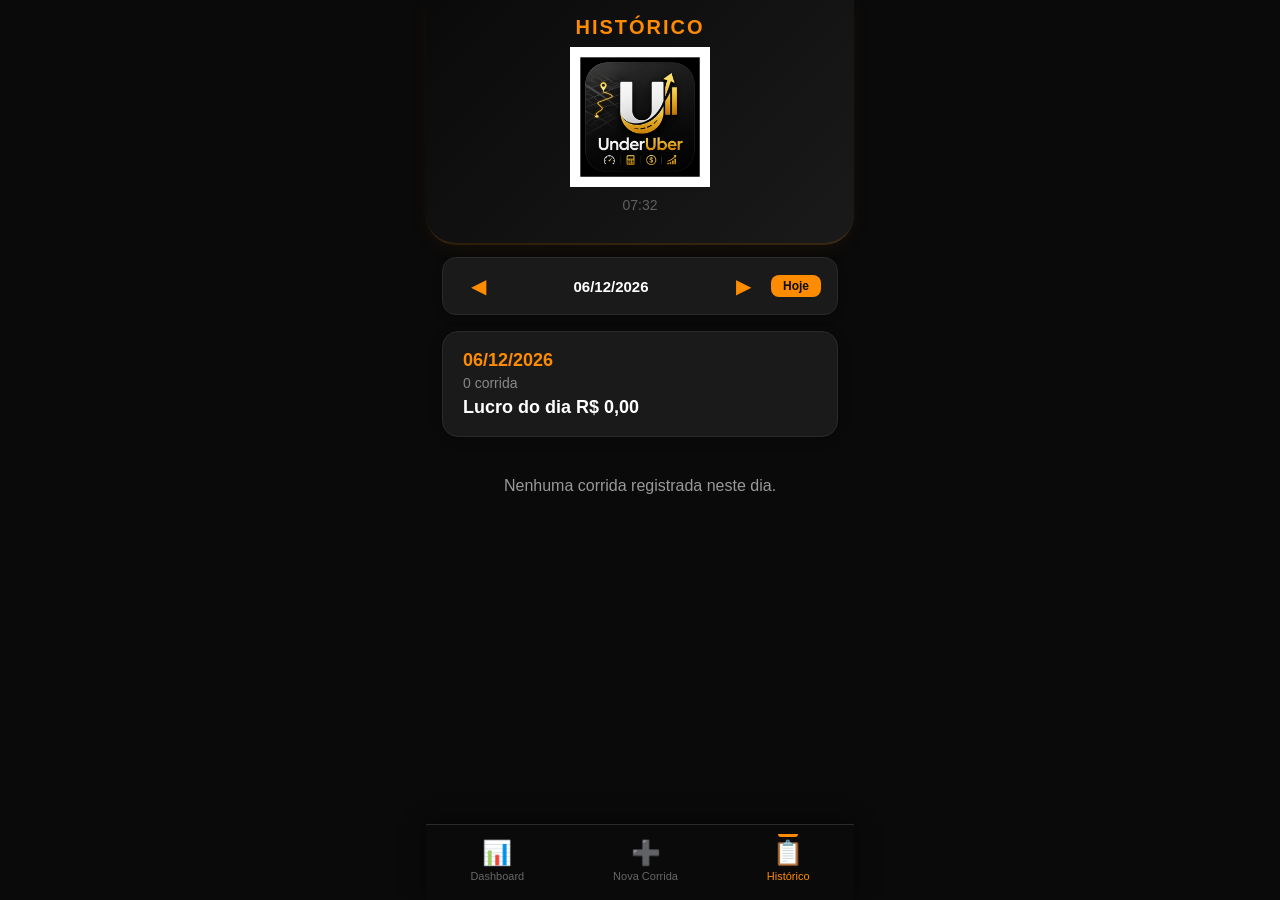
==== historico.html @ 3b046ef5 "Update historico.html" ====
<!DOCTYPE html>
<html lang="pt-BR">
<head>
  <meta charset="UTF-8">
  <meta name="viewport" content="width=device-width, initial-scale=1.0">
  <title>UnderUber - Histórico</title>
  <link rel="manifest" href="manifest.json">
  <link rel="stylesheet" href="style.css">
  <meta name="apple-mobile-web-app-capable" content="yes">
  <meta name="apple-mobile-web-app-status-bar-style" content="black-translucent">
  <meta name="apple-mobile-web-app-title" content="UnderUber">
</head>
<body>
  <div class="app-container">
    <header class="header">
      <div class="header-brand">
        <span class="header-subtitle">Histórico</span>
        <img src="icon-512.png" alt="UnderUber" class="brand-icon-img">
        <div class="header-time" id="horaAtual">22:28</div>
      </div>
    </header>

    <!-- SELETOR DE DATA DO HISTÓRICO -->
    <div class="date-selector">
      <button onclick="changeHistoricoDate(-1)" class="date-btn">◀</button>
      <span id="historicoDate" class="date-display">Hoje</span>
      <button onclick="changeHistoricoDate(1)" class="date-btn">▶</button>
      <button onclick="goToHistoricoToday()" class="date-today">Hoje</button>
    </div>

    <div id="historicoContent">
      <div class="day-summary" id="daySummary">
        <div class="day-date">Hoje</div>
        <div class="day-rides">0 corrida</div>
        <div class="day-profit" id="dayProfit">Lucro do dia R$ 0,00</div>
      </div>

      <div id="historicoList" class="historico-list"></div>
    </div>

    <nav class="bottom-nav">
      <a href="index.html" class="nav-item">
        <span>📊</span>
        <span>Dashboard</span>
      </a>
      <a href="nova-corrida.html" class="nav-item">
        <span>➕</span>
        <span>Nova Corrida</span>
      </a>
      <a href="historico.html" class="nav-item active">
        <span>📋</span>
        <span>Histórico</span>
      </a>
    </nav>
  </div>

  <!-- MODAL DE EDIÇÃO -->
  <div id="editModal" class="modal" style="display:none;">
    <div class="modal-content">
      <div class="modal-header">
        <h2>✏️ Editar Viagem</h2>
        <button onclick="closeEditModal()" class="modal-close">✕</button>
      </div>
      
      <form id="editForm">
        <input type="hidden" id="editId">
        
        <div class="form-group">
          <label>Data</label>
          <input type="date" id="editData">
        </div>

        <div class="form-group">
          <label>KMs Rodados na Viagem</label>
          <input type="text" id="editKmRodados" inputmode="decimal">
        </div>

        <div class="form-group">
          <label>Valor Bruto da Viagem (R$)</label>
          <input type="text" id="editValorBruto" inputmode="decimal">
        </div>

        <h3 class="section-title">Parâmetros de Custo</h3>

        <div class="form-group">
          <label>Preço Combustível (R$)</label>
          <input type="text" id="editPrecoCombustivel" inputmode="decimal">
        </div>

        <div class="form-group">
          <label>KM por Litro</label>
          <input type="text" id="editKmPorLitro" inputmode="decimal">
        </div>

        <div class="form-group">
          <label>Custo de Locação do Veículo (R$)</label>
          <input type="text" id="editAluguelDiario" inputmode="decimal">
        </div>

        <div class="form-actions">
          <button type="button" onclick="saveEditRide()" class="btn btn-primary">Salvar Alterações</button>
          <button type="button" onclick="closeEditModal()" class="btn btn-secondary">Cancelar</button>
        </div>
      </form>
    </div>
  </div>

  <script src="script.js"></script>
</body>
</html>
---- style.css ----
/* ===== RESET ===== */
* {
  margin: 0;
  padding: 0;
  box-sizing: border-box;
}

body {
  font-family: -apple-system, BlinkMacSystemFont, 'Segoe UI', Roboto, sans-serif;
  background: #0A0A0A;
  color: #FFFFFF;
}

.app-container {
  max-width: 428px;
  margin: 0 auto;
  background: #0A0A0A;
  min-height: 100vh;
  padding-bottom: 80px;
}

/* ===== HEADER ===== */
.header {
  background: linear-gradient(135deg, #0A0A0A, #1A1A1A);
  color: white;
  padding: 16px 24px 30px;
  border-radius: 0 0 30px 30px;
  box-shadow: 0 4px 20px rgba(255, 140, 0, 0.05);
  border-bottom: 2px solid rgba(255, 140, 0, 0.15);
}

/* ===== HEADER BRAND - TÍTULO ACIMA, LOGO CENTRO, HORA ABAIXO ===== */
.header-brand {
  display: flex;
  flex-direction: column;
  align-items: center;
  justify-content: center;
  gap: 4px;
  padding: 0;
}

.header-brand .header-subtitle {
  font-size: 20px;
  font-weight: 700;
  color: #FF8C00;
  text-align: center;
  letter-spacing: 2px;
  text-transform: uppercase;
}

.brand-icon-img {
  display: block;
  width: 140px;
  height: 140px;
  border-radius: 0;
  background: transparent !important;
  border: none !important;
  outline: none !important;
  box-shadow: none !important;
  padding: 0 !important;
  margin: 4px 0;
  object-fit: contain;
  image-rendering: auto;
}

.header-time {
  font-size: 14px;
  opacity: 0.5;
  font-weight: 300;
  color: #AAAAAA;
  text-align: center;
  margin-top: 2px;
}

/* ===== SELETOR DE DATA ===== */
.date-selector {
  display: flex;
  align-items: center;
  justify-content: center;
  gap: 8px;
  padding: 12px 16px;
  background: #1A1A1A;
  margin: 12px 16px 0;
  border-radius: 14px;
  box-shadow: 0 2px 8px rgba(0,0,0,0.3);
  border: 1px solid #2A2A2A;
}

.date-btn {
  background: none;
  border: none;
  font-size: 20px;
  padding: 4px 12px;
  cursor: pointer;
  color: #FF8C00;
  border-radius: 8px;
  transition: all 0.2s;
}

.date-btn:hover {
  background: #2A2A2A;
}

.date-display {
  font-size: 15px;
  font-weight: 600;
  color: #FFFFFF;
  flex: 1;
  text-align: center;
}

.date-today {
  background: #FF8C00;
  color: #0A0A0A;
  border: none;
  padding: 4px 12px;
  border-radius: 8px;
  font-size: 12px;
  font-weight: 700;
  cursor: pointer;
  transition: all 0.2s;
}

.date-today:hover {
  background: #E67E22;
  transform: scale(1.05);
}

/* ===== BOTÃO PDF ===== */
.pdf-button-container {
  padding: 0 16px;
  margin: 12px 0;
}

.btn-pdf {
  width: 100%;
  padding: 14px;
  background: linear-gradient(135deg, #FF8C00, #E67E22);
  color: #0A0A0A;
  border: none;
  border-radius: 12px;
  font-size: 16px;
  font-weight: 700;
  cursor: pointer;
  transition: all 0.2s;
  box-shadow: 0 4px 12px rgba(255, 140, 0, 0.2);
  display: flex;
  align-items: center;
  justify-content: center;
  gap: 10px;
}

.btn-pdf:hover {
  background: linear-gradient(135deg, #E67E22, #D35400);
  transform: translateY(-2px);
  box-shadow: 0 6px 20px rgba(255, 140, 0, 0.3);
}

.btn-pdf:active {
  transform: translateY(0);
}

/* ===== CARDS ===== */
.dashboard-cards {
  display: grid;
  grid-template-columns: 1fr 1fr;
  gap: 14px;
  padding: 0 20px;
  margin-top: 12px;
}

.card {
  background: #1A1A1A;
  padding: 18px 14px;
  border-radius: 16px;
  box-shadow: 0 2px 12px rgba(0,0,0,0.3);
  text-align: center;
  transition: transform 0.2s;
  border: 1px solid #2A2A2A;
}

.card:hover {
  transform: translateY(-2px);
  border-color: #FF8C00;
}

.card-label {
  font-size: 11px;
  text-transform: uppercase;
  letter-spacing: 0.5px;
  color: #AAAAAA;
  margin-bottom: 6px;
  font-weight: 600;
}

.card-value {
  font-size: 22px;
  font-weight: 700;
  color: #FF8C00;
}

/* ===== EMPTY STATE ===== */
.empty-state {
  text-align: center;
  padding: 50px 20px;
  color: #666;
}

.empty-state p {
  margin: 6px 0;
  font-size: 15px;
}

.empty-state p:first-child {
  font-weight: 500;
  color: #888;
}

/* ===== RECENT RIDES - SEM TÍTULO ===== */
.recent-rides {
  padding: 0 20px 20px;
}

/* ===== FORMULÁRIO ===== */
.form-container {
  padding: 20px 24px;
  background: #1A1A1A;
  margin: 0 16px;
  border-radius: 20px;
  box-shadow: 0 2px 12px rgba(0,0,0,0.3);
  border: 1px solid #2A2A2A;
}

.form-group {
  margin-bottom: 18px;
}

.form-group label {
  display: block;
  font-size: 13px;
  font-weight: 600;
  color: #AAAAAA;
  margin-bottom: 5px;
}

.form-group input {
  width: 100%;
  padding: 12px 16px;
  border: 1.5px solid #2A2A2A;
  border-radius: 12px;
  font-size: 16px;
  background: #0A0A0A;
  color: #FFFFFF;
  transition: all 0.2s;
}

.form-group input:focus {
  outline: none;
  border-color: #FF8C00;
  background: #0A0A0A;
  box-shadow: 0 0 0 3px rgba(255, 140, 0, 0.1);
}

.form-group input::placeholder {
  color: #555;
}

input[type="text"][inputmode="decimal"] {
  text-align: left;
}

input::placeholder {
  color: #555;
  font-weight: 300;
}

.input-with-label {
  display: flex;
  align-items: center;
  gap: 10px;
}

.input-with-label input {
  flex: 1;
}

.input-suffix {
  font-size: 14px;
  color: #888;
  white-space: nowrap;
  font-weight: 500;
}

.section-title {
  font-size: 17px;
  font-weight: 600;
  margin: 24px 0 16px;
  color: #FF8C00;
}

/* ===== BOTÕES ===== */
.form-actions {
  display: flex;
  gap: 12px;
  margin-top: 24px;
}

.btn {
  flex: 1;
  padding: 14px;
  border: none;
  border-radius: 12px;
  font-size: 16px;
  font-weight: 700;
  cursor: pointer;
  transition: all 0.2s;
}

.btn-primary {
  background: linear-gradient(135deg, #FF8C00, #E67E22);
  color: #0A0A0A;
  box-shadow: 0 4px 12px rgba(255, 140, 0, 0.2);
}

.btn-primary:hover {
  background: linear-gradient(135deg, #E67E22, #D35400);
  transform: translateY(-2px);
  box-shadow: 0 6px 20px rgba(255, 140, 0, 0.3);
}

.btn-secondary {
  background: #2A2A2A;
  color: #AAAAAA;
}

.btn-secondary:hover {
  background: #3A3A3A;
}

/* ===== NAVEGAÇÃO INFERIOR ===== */
.bottom-nav {
  position: fixed;
  bottom: 0;
  left: 0;
  right: 0;
  max-width: 428px;
  margin: 0 auto;
  background: #0A0A0A;
  border-top: 1px solid #2A2A2A;
  display: flex;
  justify-content: space-around;
  padding: 10px 0 14px;
  box-shadow: 0 -2px 20px rgba(0,0,0,0.5);
}

.nav-item {
  display: flex;
  flex-direction: column;
  align-items: center;
  text-decoration: none;
  color: #666;
  font-size: 11px;
  gap: 3px;
  padding: 4px 20px;
  transition: color 0.2s;
  position: relative;
}

.nav-item span:first-child {
  font-size: 24px;
}

.nav-item.active {
  color: #FF8C00;
}

.nav-item.active::after {
  content: '';
  position: absolute;
  top: -1px;
  left: 50%;
  transform: translateX(-50%);
  width: 20px;
  height: 3px;
  background: #FF8C00;
  border-radius: 0 0 4px 4px;
}

/* ===== HISTÓRICO ===== */
.historico-list {
  padding: 0 16px 20px;
}

.ride-item {
  background: #1A1A1A;
  padding: 14px 16px;
  border-radius: 14px;
  margin-bottom: 10px;
  box-shadow: 0 1px 6px rgba(0,0,0,0.3);
  display: flex;
  justify-content: space-between;
  align-items: center;
  transition: all 0.2s;
  border: 1px solid #2A2A2A;
}

.ride-item:hover {
  border-color: #FF8C00;
  box-shadow: 0 2px 12px rgba(255, 140, 0, 0.05);
}

.ride-km {
  font-weight: 600;
  font-size: 16px;
  color: #FFFFFF;
}

.ride-value {
  font-weight: 600;
  color: #FF8C00;
  font-size: 15px;
}

.ride-profit {
  font-size: 14px;
  font-weight: 600;
}

.ride-profit.negative {
  color: #FF4444;
}

.ride-profit.positive {
  color: #4CAF50;
}

/* ===== RESUMO DO DIA ===== */
.day-summary {
  background: #1A1A1A;
  margin: 16px 16px 20px;
  padding: 18px 20px;
  border-radius: 16px;
  box-shadow: 0 2px 12px rgba(0,0,0,0.3);
  border: 1px solid #2A2A2A;
}

.day-date {
  font-size: 18px;
  font-weight: 700;
  color: #FF8C00;
}

.day-rides {
  color: #888;
  font-size: 14px;
  margin: 4px 0;
}

.day-profit {
  font-weight: 700;
  font-size: 18px;
  margin-top: 6px;
}

.day-profit.negative {
  color: #FF4444;
}

.day-profit.positive {
  color: #4CAF50;
}

/* ===== BOTÕES EDITAR/EXCLUIR ===== */
.btn-edit, .btn-delete {
  border: none;
  background: none;
  cursor: pointer;
  font-size: 17px;
  padding: 4px 6px;
  border-radius: 8px;
  transition: all 0.2s;
}

.btn-edit:hover {
  background: rgba(255, 140, 0, 0.1);
  transform: scale(1.1);
}

.btn-delete:hover {
  background: rgba(255, 68, 68, 0.1);
  transform: scale(1.1);
}

/* ===== MODAL ===== */
.modal {
  display: none;
  position: fixed;
  top: 0;
  left: 0;
  width: 100%;
  height: 100%;
  background: rgba(0,0,0,0.8);
  z-index: 1000;
  justify-content: center;
  align-items: center;
  padding: 20px;
}

.modal-content {
  background: #1A1A1A;
  border-radius: 24px;
  max-width: 500px;
  width: 100%;
  max-height: 90vh;
  overflow-y: auto;
  padding: 28px;
  animation: modalFade 0.3s ease;
  border: 1px solid #2A2A2A;
}

@keyframes modalFade {
  from {
    opacity: 0;
    transform: translateY(-30px) scale(0.95);
  }
  to {
    opacity: 1;
    transform: translateY(0) scale(1);
  }
}

.modal-header {
  display: flex;
  justify-content: space-between;
  align-items: center;
  margin-bottom: 20px;
}

.modal-header h2 {
  font-size: 20px;
  margin: 0;
  color: #FF8C00;
}

.modal-close {
  background: none;
  border: none;
  font-size: 24px;
  cursor: pointer;
  color: #888;
  padding: 0 8px;
}

.modal-close:hover {
  color: #FF8C00;
}

/* ===== SCROLLBAR ===== */
::-webkit-scrollbar {
  width: 6px;
}

::-webkit-scrollbar-track {
  background: #0A0A0A;
}

::-webkit-scrollbar-thumb {
  background: #FF8C00;
  border-radius: 10px;
}

/* ===== RESPONSIVO ===== */
@media (max-width: 480px) {
  .modal-content {
    padding: 18px;
    margin: 10px;
  }
  
  .ride-item {
    flex-wrap: wrap;
    gap: 6px;
  }
  
  .ride-item > div:last-child {
    flex-direction: row !important;
    margin-top: 6px;
    width: 100%;
    justify-content: flex-end;
  }
  
  .card-value {
    font-size: 18px;
  }
  
  .date-selector {
    padding: 10px 12px;
    margin: 12px 12px 0;
  }
  
  .date-display {
    font-size: 13px;
  }
  
  .brand-icon-img {
    width: 120px;
    height: 120px;
  }
  
  .header-brand .header-subtitle {
    font-size: 18px;
  }
}
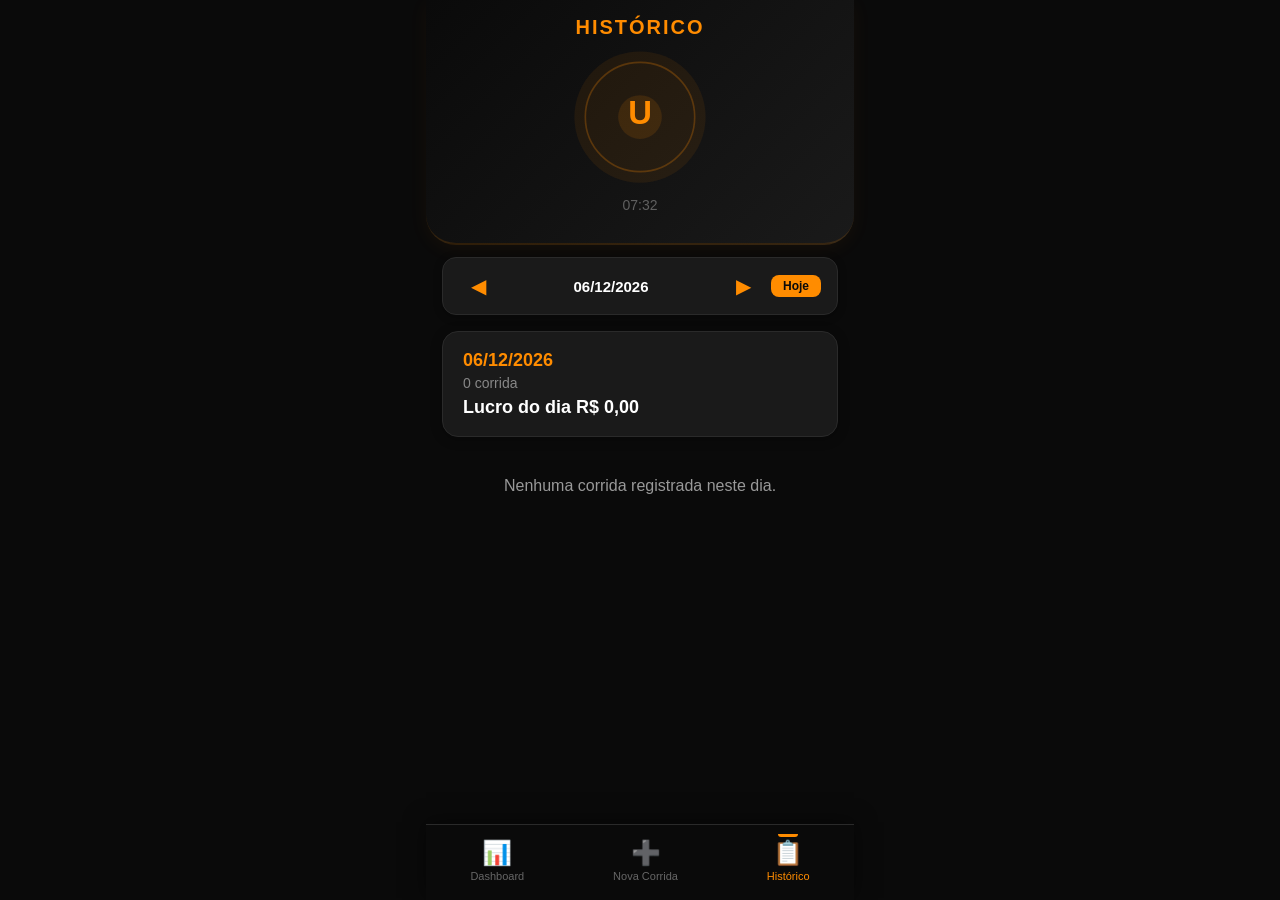
==== commit 9e3e5f02: "Update historico.html" ====
--- a/historico.html
+++ b/historico.html
@@ -15,7 +15,13 @@
     <header class="header">
       <div class="header-brand">
         <span class="header-subtitle">Histórico</span>
-        <img src="icon-512.png" alt="UnderUber" class="brand-icon-img">
+        <!-- SVG LOGO - SEM BORDA -->
+        <svg class="brand-icon-img" width="140" height="140" viewBox="0 0 512 512" fill="none" xmlns="http://www.w3.org/2000/svg">
+          <circle cx="256" cy="256" r="240" fill="#FF8C00" opacity="0.08"/>
+          <circle cx="256" cy="256" r="200" stroke="#FF8C00" stroke-width="6" fill="none" opacity="0.25"/>
+          <circle cx="256" cy="256" r="80" fill="#FF8C00" opacity="0.12"/>
+          <text x="256" y="280" font-family="Arial, sans-serif" font-size="120" font-weight="700" fill="#FF8C00" text-anchor="middle">U</text>
+        </svg>
         <div class="header-time" id="horaAtual">22:28</div>
       </div>
     </header>
--- a/style.css
+++ b/style.css
@@ -61,6 +61,24 @@
   margin: 4px 0;
   object-fit: contain;
   image-rendering: auto;
+  mix-blend-mode: normal;
+  filter: drop-shadow(0 0 0 transparent);
+}
+
+/* Remove qualquer fundo que venha da imagem */
+.brand-icon-img[src*="icon-512"] {
+  background: transparent !important;
+}
+
+/* Para SVG especificamente */
+svg.brand-icon-img {
+  display: block;
+  background: transparent !important;
+}
+
+/* Forçar remoção de qualquer fundo */
+.header-brand svg {
+  background: transparent !important;
 }
 
 .header-time {
@@ -569,6 +587,21 @@
   border-radius: 10px;
 }
 
+/* ===== GARANTIR QUE A LOGO NÃO TENHA BORDA ===== */
+.brand-icon-img {
+  background: transparent !important;
+  border: none !important;
+  outline: none !important;
+  box-shadow: none !important;
+  border-radius: 0 !important;
+  padding: 0 !important;
+  margin: 4px 0 !important;
+}
+
+.header-brand svg {
+  background: transparent !important;
+}
+
 /* ===== RESPONSIVO ===== */
 @media (max-width: 480px) {
   .modal-content {
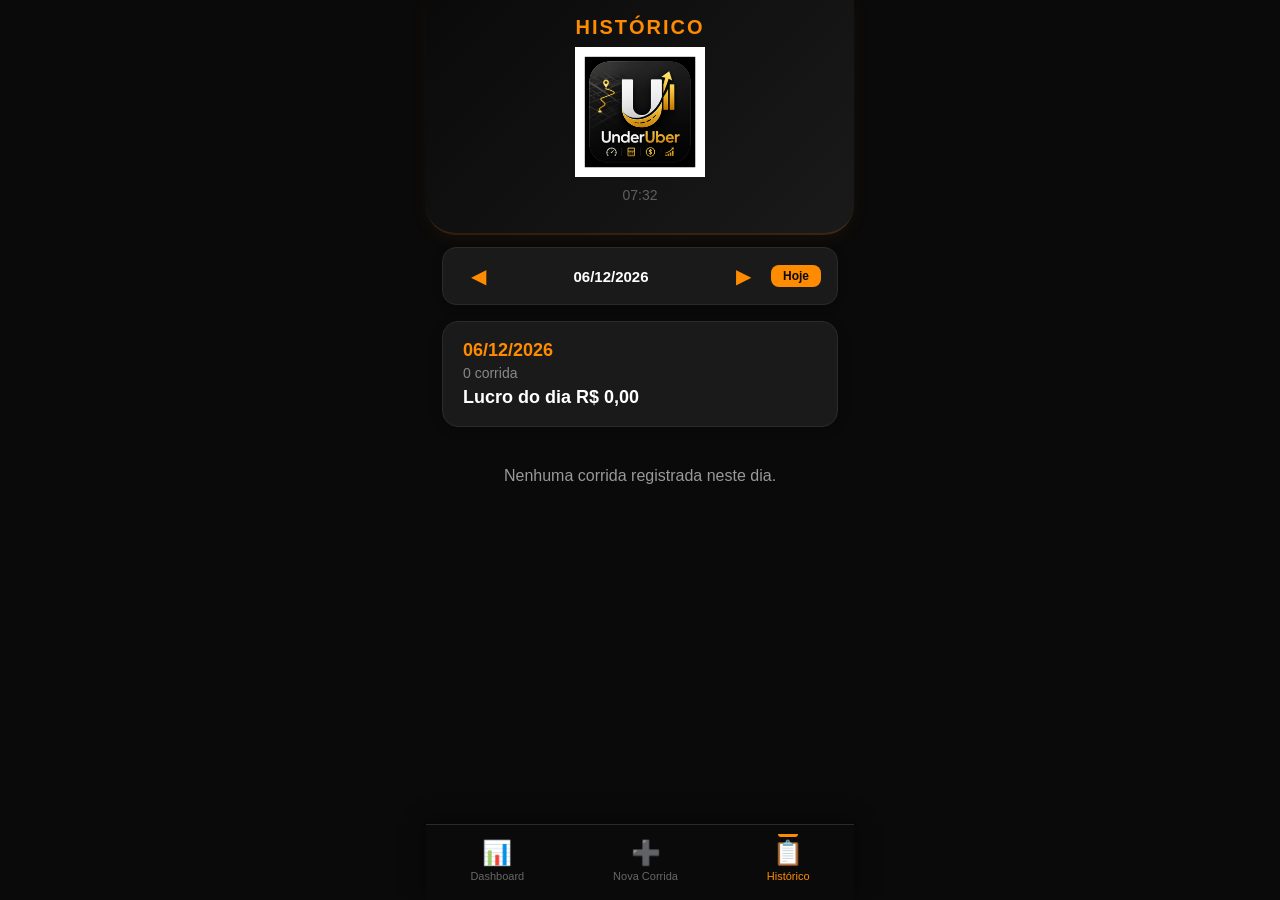
==== commit 3b31203a: "Update historico.html" ====
--- a/historico.html
+++ b/historico.html
@@ -15,13 +15,7 @@
     <header class="header">
       <div class="header-brand">
         <span class="header-subtitle">Histórico</span>
-        <!-- SVG LOGO - SEM BORDA -->
-        <svg class="brand-icon-img" width="140" height="140" viewBox="0 0 512 512" fill="none" xmlns="http://www.w3.org/2000/svg">
-          <circle cx="256" cy="256" r="240" fill="#FF8C00" opacity="0.08"/>
-          <circle cx="256" cy="256" r="200" stroke="#FF8C00" stroke-width="6" fill="none" opacity="0.25"/>
-          <circle cx="256" cy="256" r="80" fill="#FF8C00" opacity="0.12"/>
-          <text x="256" y="280" font-family="Arial, sans-serif" font-size="120" font-weight="700" fill="#FF8C00" text-anchor="middle">U</text>
-        </svg>
+        <img src="icon-512.png" alt="UnderUber" class="brand-icon-img">
         <div class="header-time" id="horaAtual">22:28</div>
       </div>
     </header>
--- a/style.css
+++ b/style.css
@@ -29,7 +29,7 @@
   border-bottom: 2px solid rgba(255, 140, 0, 0.15);
 }
 
-/* ===== HEADER BRAND - TÍTULO ACIMA, LOGO CENTRO, HORA ABAIXO ===== */
+/* ===== HEADER BRAND ===== */
 .header-brand {
   display: flex;
   flex-direction: column;
@@ -50,8 +50,8 @@
 
 .brand-icon-img {
   display: block;
-  width: 140px;
-  height: 140px;
+  width: 130px;
+  height: 130px;
   border-radius: 0;
   background: transparent !important;
   border: none !important;
@@ -60,25 +60,6 @@
   padding: 0 !important;
   margin: 4px 0;
   object-fit: contain;
-  image-rendering: auto;
-  mix-blend-mode: normal;
-  filter: drop-shadow(0 0 0 transparent);
-}
-
-/* Remove qualquer fundo que venha da imagem */
-.brand-icon-img[src*="icon-512"] {
-  background: transparent !important;
-}
-
-/* Para SVG especificamente */
-svg.brand-icon-img {
-  display: block;
-  background: transparent !important;
-}
-
-/* Forçar remoção de qualquer fundo */
-.header-brand svg {
-  background: transparent !important;
 }
 
 .header-time {
@@ -234,9 +215,16 @@
   color: #888;
 }
 
-/* ===== RECENT RIDES - SEM TÍTULO ===== */
+/* ===== RECENT RIDES ===== */
 .recent-rides {
   padding: 0 20px 20px;
+}
+
+.recent-rides h2 {
+  font-size: 16px;
+  color: #FF8C00;
+  margin-bottom: 14px;
+  font-weight: 600;
 }
 
 /* ===== FORMULÁRIO ===== */
@@ -587,21 +575,6 @@
   border-radius: 10px;
 }
 
-/* ===== GARANTIR QUE A LOGO NÃO TENHA BORDA ===== */
-.brand-icon-img {
-  background: transparent !important;
-  border: none !important;
-  outline: none !important;
-  box-shadow: none !important;
-  border-radius: 0 !important;
-  padding: 0 !important;
-  margin: 4px 0 !important;
-}
-
-.header-brand svg {
-  background: transparent !important;
-}
-
 /* ===== RESPONSIVO ===== */
 @media (max-width: 480px) {
   .modal-content {
@@ -635,8 +608,8 @@
   }
   
   .brand-icon-img {
-    width: 120px;
-    height: 120px;
+    width: 110px;
+    height: 110px;
   }
   
   .header-brand .header-subtitle {
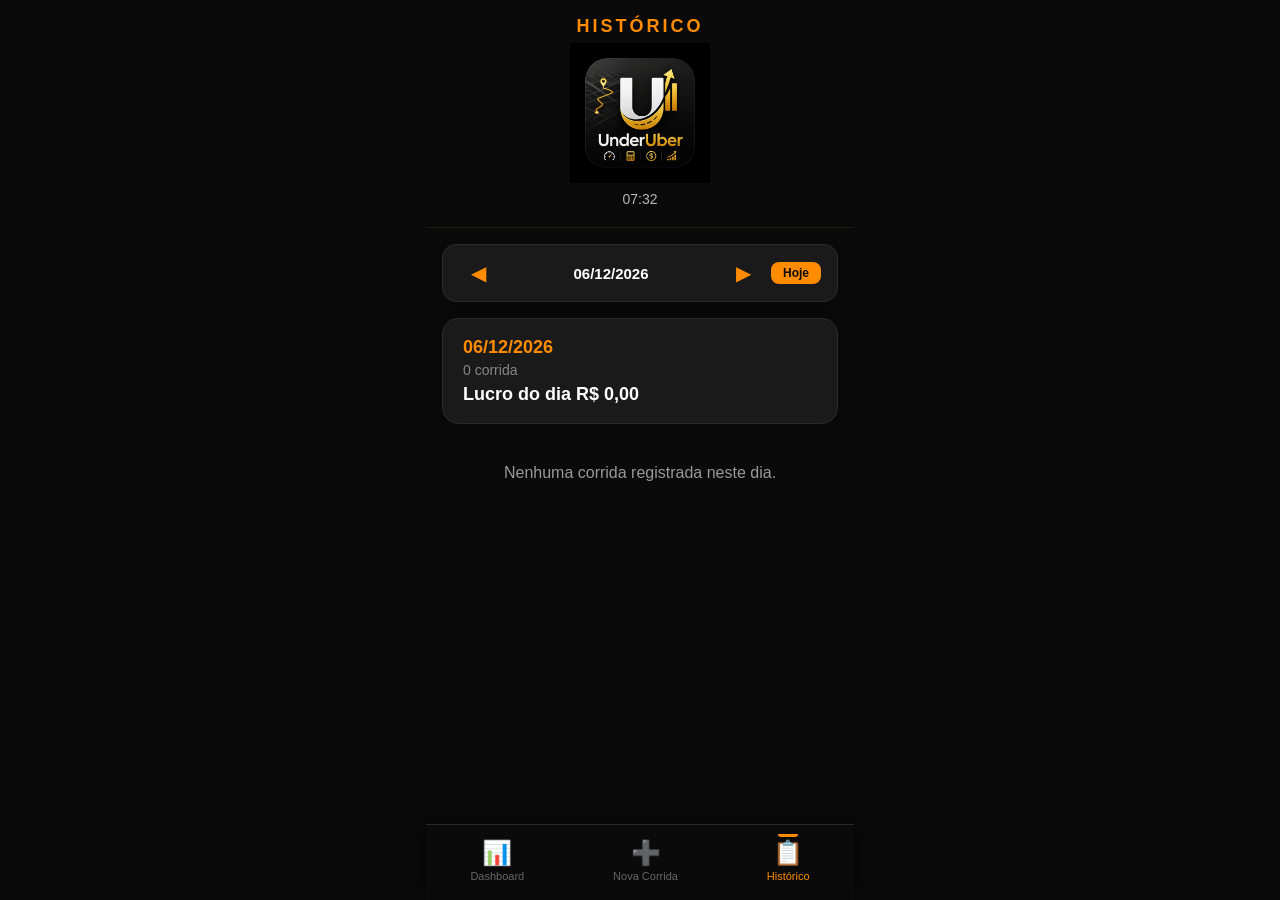
==== commit 558378ce: "Update historico.html" ====
--- a/historico.html
+++ b/historico.html
@@ -20,22 +20,24 @@
       </div>
     </header>
 
-    <!-- SELETOR DE DATA DO HISTÓRICO -->
-    <div class="date-selector">
-      <button onclick="changeHistoricoDate(-1)" class="date-btn">◀</button>
-      <span id="historicoDate" class="date-display">Hoje</span>
-      <button onclick="changeHistoricoDate(1)" class="date-btn">▶</button>
-      <button onclick="goToHistoricoToday()" class="date-today">Hoje</button>
-    </div>
-
-    <div id="historicoContent">
-      <div class="day-summary" id="daySummary">
-        <div class="day-date">Hoje</div>
-        <div class="day-rides">0 corrida</div>
-        <div class="day-profit" id="dayProfit">Lucro do dia R$ 0,00</div>
+    <div class="main-content">
+      <!-- SELETOR DE DATA DO HISTÓRICO -->
+      <div class="date-selector">
+        <button onclick="changeHistoricoDate(-1)" class="date-btn">◀</button>
+        <span id="historicoDate" class="date-display">Hoje</span>
+        <button onclick="changeHistoricoDate(1)" class="date-btn">▶</button>
+        <button onclick="goToHistoricoToday()" class="date-today">Hoje</button>
       </div>
 
-      <div id="historicoList" class="historico-list"></div>
+      <div id="historicoContent">
+        <div class="day-summary" id="daySummary">
+          <div class="day-date">Hoje</div>
+          <div class="day-rides">0 corrida</div>
+          <div class="day-profit" id="dayProfit">Lucro do dia R$ 0,00</div>
+        </div>
+
+        <div id="historicoList" class="historico-list"></div>
+      </div>
     </div>
 
     <nav class="bottom-nav">
--- a/style.css
+++ b/style.css
@@ -17,16 +17,21 @@
   background: #0A0A0A;
   min-height: 100vh;
   padding-bottom: 80px;
-}
-
-/* ===== HEADER ===== */
+  position: relative;
+}
+
+/* ===== HEADER - FIXO COM PARALLAX ===== */
 .header {
-  background: linear-gradient(135deg, #0A0A0A, #1A1A1A);
+  background: #0A0A0A;
   color: white;
-  padding: 16px 24px 30px;
-  border-radius: 0 0 30px 30px;
-  box-shadow: 0 4px 20px rgba(255, 140, 0, 0.05);
-  border-bottom: 2px solid rgba(255, 140, 0, 0.15);
+  padding: 16px 24px 20px;
+  border-bottom: 1px solid rgba(255, 140, 0, 0.1);
+  position: sticky;
+  top: 0;
+  z-index: 100;
+  width: 100%;
+  max-width: 428px;
+  margin: 0 auto;
 }
 
 /* ===== HEADER BRAND ===== */
@@ -35,23 +40,24 @@
   flex-direction: column;
   align-items: center;
   justify-content: center;
-  gap: 4px;
+  gap: 2px;
   padding: 0;
+  background: transparent;
 }
 
 .header-brand .header-subtitle {
-  font-size: 20px;
+  font-size: 18px;
   font-weight: 700;
   color: #FF8C00;
   text-align: center;
-  letter-spacing: 2px;
+  letter-spacing: 3px;
   text-transform: uppercase;
 }
 
 .brand-icon-img {
   display: block;
-  width: 130px;
-  height: 130px;
+  width: 140px;
+  height: 140px;
   border-radius: 0;
   background: transparent !important;
   border: none !important;
@@ -64,11 +70,19 @@
 
 .header-time {
   font-size: 14px;
-  opacity: 0.5;
-  font-weight: 300;
-  color: #AAAAAA;
+  font-weight: 400;
+  color: #FFFFFF;
   text-align: center;
   margin-top: 2px;
+  opacity: 0.7;
+}
+
+/* ===== CONTEÚDO PRINCIPAL ===== */
+.main-content {
+  position: relative;
+  z-index: 1;
+  background: #0A0A0A;
+  padding-top: 4px;
 }
 
 /* ===== SELETOR DE DATA ===== */
@@ -225,6 +239,7 @@
   color: #FF8C00;
   margin-bottom: 14px;
   font-weight: 600;
+  letter-spacing: 1px;
 }
 
 /* ===== FORMULÁRIO ===== */
@@ -608,11 +623,11 @@
   }
   
   .brand-icon-img {
-    width: 110px;
-    height: 110px;
+    width: 120px;
+    height: 120px;
   }
   
   .header-brand .header-subtitle {
-    font-size: 18px;
-  }
-}
+    font-size: 16px;
+  }
+}
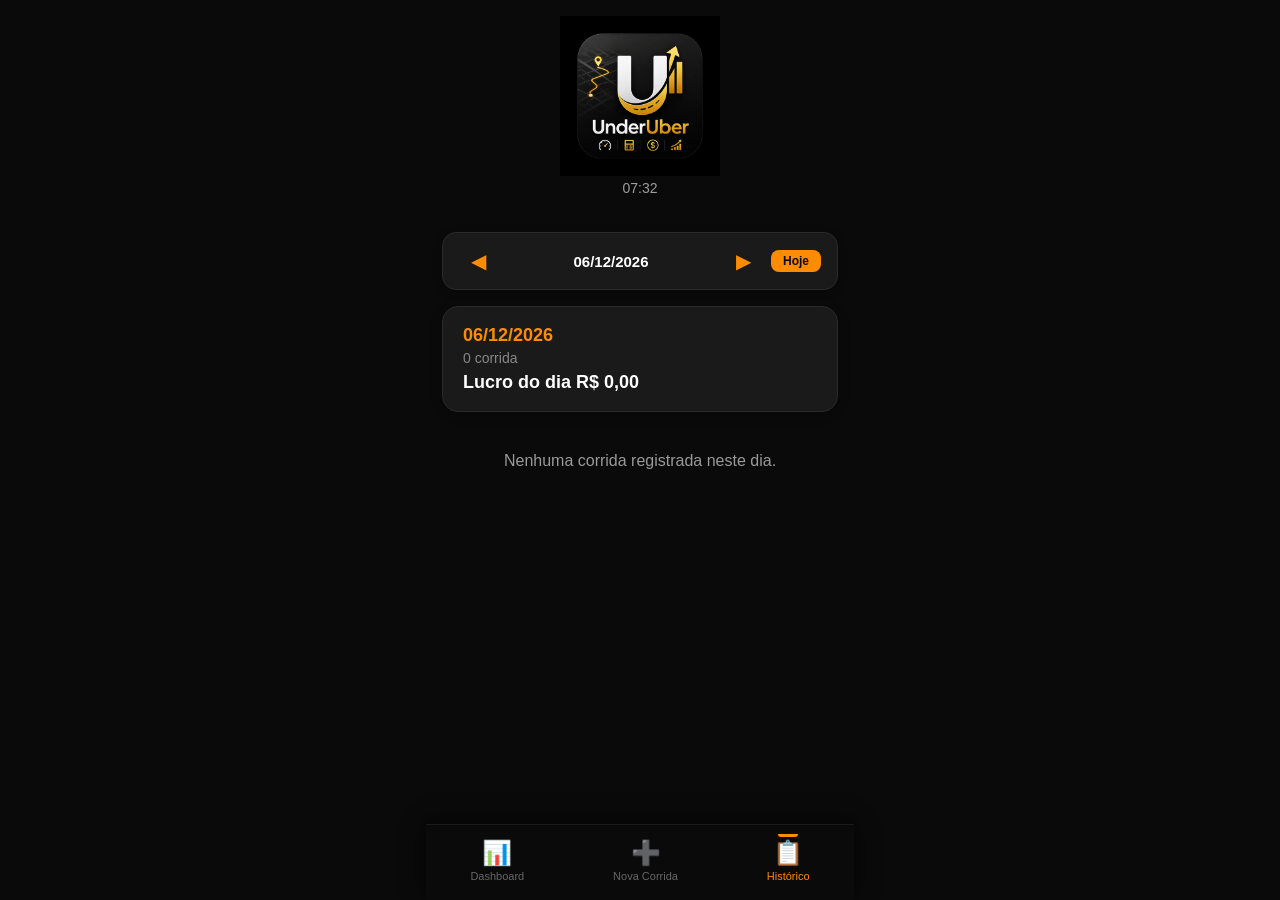
==== commit 239afa93: "Update historico.html" ====
--- a/historico.html
+++ b/historico.html
@@ -14,7 +14,6 @@
   <div class="app-container">
     <header class="header">
       <div class="header-brand">
-        <span class="header-subtitle">Histórico</span>
         <img src="icon-512.png" alt="UnderUber" class="brand-icon-img">
         <div class="header-time" id="horaAtual">22:28</div>
       </div>
--- a/style.css
+++ b/style.css
@@ -16,16 +16,15 @@
   margin: 0 auto;
   background: #0A0A0A;
   min-height: 100vh;
-  padding-bottom: 80px;
+  padding-bottom: 70px;
   position: relative;
 }
 
-/* ===== HEADER - FIXO COM PARALLAX ===== */
+/* ===== HEADER - FUNDO PRETO PURO ===== */
 .header {
   background: #0A0A0A;
-  color: white;
   padding: 16px 24px 20px;
-  border-bottom: 1px solid rgba(255, 140, 0, 0.1);
+  border-bottom: none;
   position: sticky;
   top: 0;
   z-index: 100;
@@ -34,7 +33,7 @@
   margin: 0 auto;
 }
 
-/* ===== HEADER BRAND ===== */
+/* ===== HEADER BRAND - SEM TÍTULO ===== */
 .header-brand {
   display: flex;
   flex-direction: column;
@@ -42,29 +41,20 @@
   justify-content: center;
   gap: 2px;
   padding: 0;
-  background: transparent;
-}
-
-.header-brand .header-subtitle {
-  font-size: 18px;
-  font-weight: 700;
-  color: #FF8C00;
-  text-align: center;
-  letter-spacing: 3px;
-  text-transform: uppercase;
+  background: #0A0A0A;
 }
 
 .brand-icon-img {
   display: block;
-  width: 140px;
-  height: 140px;
+  width: 160px;
+  height: 160px;
   border-radius: 0;
-  background: transparent !important;
+  background: #0A0A0A !important;
   border: none !important;
   outline: none !important;
   box-shadow: none !important;
   padding: 0 !important;
-  margin: 4px 0;
+  margin: 0;
   object-fit: contain;
 }
 
@@ -74,7 +64,7 @@
   color: #FFFFFF;
   text-align: center;
   margin-top: 2px;
-  opacity: 0.7;
+  opacity: 0.6;
 }
 
 /* ===== CONTEÚDO PRINCIPAL ===== */
@@ -83,6 +73,7 @@
   z-index: 1;
   background: #0A0A0A;
   padding-top: 4px;
+  padding-bottom: 20px;
 }
 
 /* ===== SELETOR DE DATA ===== */
@@ -358,7 +349,7 @@
   background: #3A3A3A;
 }
 
-/* ===== NAVEGAÇÃO INFERIOR ===== */
+/* ===== NAVEGAÇÃO INFERIOR - FIXA ===== */
 .bottom-nav {
   position: fixed;
   bottom: 0;
@@ -367,11 +358,12 @@
   max-width: 428px;
   margin: 0 auto;
   background: #0A0A0A;
-  border-top: 1px solid #2A2A2A;
+  border-top: 1px solid #1A1A1A;
   display: flex;
   justify-content: space-around;
   padding: 10px 0 14px;
-  box-shadow: 0 -2px 20px rgba(0,0,0,0.5);
+  box-shadow: 0 -2px 20px rgba(0,0,0,0.8);
+  z-index: 200;
 }
 
 .nav-item {
@@ -623,11 +615,7 @@
   }
   
   .brand-icon-img {
-    width: 120px;
-    height: 120px;
-  }
-  
-  .header-brand .header-subtitle {
-    font-size: 16px;
-  }
-}
+    width: 140px;
+    height: 140px;
+  }
+}
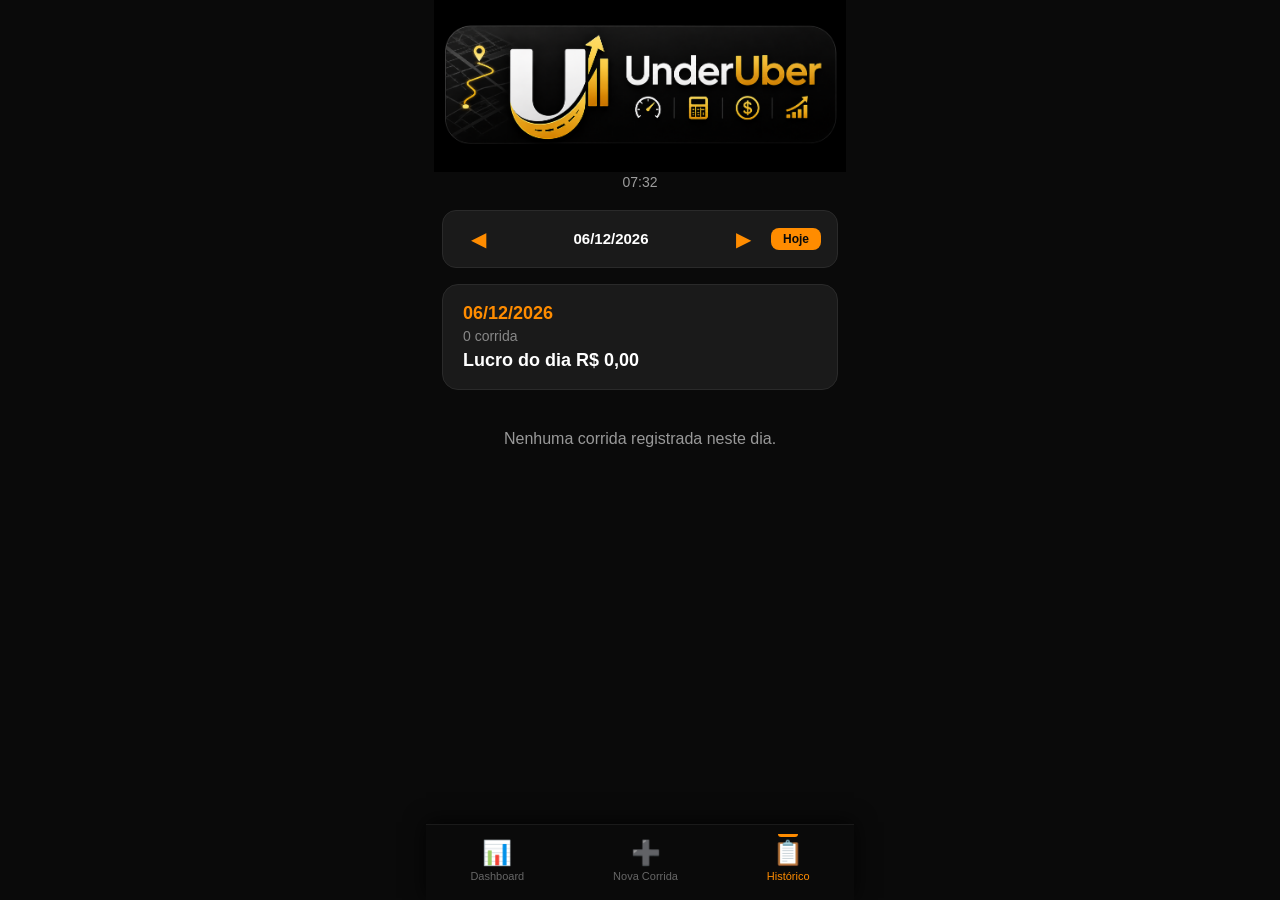
==== commit 209cafa7: "Update historico.html" ====
--- a/historico.html
+++ b/historico.html
@@ -20,7 +20,6 @@
     </header>
 
     <div class="main-content">
-      <!-- SELETOR DE DATA DO HISTÓRICO -->
       <div class="date-selector">
         <button onclick="changeHistoricoDate(-1)" class="date-btn">◀</button>
         <span id="historicoDate" class="date-display">Hoje</span>
@@ -55,7 +54,6 @@
     </nav>
   </div>
 
-  <!-- MODAL DE EDIÇÃO -->
   <div id="editModal" class="modal" style="display:none;">
     <div class="modal-content">
       <div class="modal-header">
--- a/style.css
+++ b/style.css
@@ -20,11 +20,10 @@
   position: relative;
 }
 
-/* ===== HEADER - FUNDO PRETO PURO ===== */
+/* ===== HEADER ===== */
 .header {
   background: #0A0A0A;
-  padding: 16px 24px 20px;
-  border-bottom: none;
+  padding: 0;
   position: sticky;
   top: 0;
   z-index: 100;
@@ -33,28 +32,28 @@
   margin: 0 auto;
 }
 
-/* ===== HEADER BRAND - SEM TÍTULO ===== */
 .header-brand {
   display: flex;
   flex-direction: column;
   align-items: center;
   justify-content: center;
-  gap: 2px;
-  padding: 0;
-  background: #0A0A0A;
+  background: #0A0A0A;
+  width: 100%;
+  padding: 0 8px;
 }
 
 .brand-icon-img {
   display: block;
-  width: 160px;
-  height: 160px;
+  width: 100%;
+  max-width: 412px;
+  height: auto;
   border-radius: 0;
   background: #0A0A0A !important;
   border: none !important;
   outline: none !important;
   box-shadow: none !important;
   padding: 0 !important;
-  margin: 0;
+  margin: 0 auto;
   object-fit: contain;
 }
 
@@ -64,6 +63,7 @@
   color: #FFFFFF;
   text-align: center;
   margin-top: 2px;
+  margin-bottom: 4px;
   opacity: 0.6;
 }
 
@@ -86,7 +86,6 @@
   background: #1A1A1A;
   margin: 12px 16px 0;
   border-radius: 14px;
-  box-shadow: 0 2px 8px rgba(0,0,0,0.3);
   border: 1px solid #2A2A2A;
 }
 
@@ -177,7 +176,6 @@
   background: #1A1A1A;
   padding: 18px 14px;
   border-radius: 16px;
-  box-shadow: 0 2px 12px rgba(0,0,0,0.3);
   text-align: center;
   transition: transform 0.2s;
   border: 1px solid #2A2A2A;
@@ -239,7 +237,6 @@
   background: #1A1A1A;
   margin: 0 16px;
   border-radius: 20px;
-  box-shadow: 0 2px 12px rgba(0,0,0,0.3);
   border: 1px solid #2A2A2A;
 }
 
@@ -349,7 +346,7 @@
   background: #3A3A3A;
 }
 
-/* ===== NAVEGAÇÃO INFERIOR - FIXA ===== */
+/* ===== NAVEGAÇÃO INFERIOR ===== */
 .bottom-nav {
   position: fixed;
   bottom: 0;
@@ -409,17 +406,14 @@
   padding: 14px 16px;
   border-radius: 14px;
   margin-bottom: 10px;
-  box-shadow: 0 1px 6px rgba(0,0,0,0.3);
+  border: 1px solid #2A2A2A;
   display: flex;
   justify-content: space-between;
   align-items: center;
-  transition: all 0.2s;
-  border: 1px solid #2A2A2A;
 }
 
 .ride-item:hover {
   border-color: #FF8C00;
-  box-shadow: 0 2px 12px rgba(255, 140, 0, 0.05);
 }
 
 .ride-km {
@@ -453,7 +447,6 @@
   margin: 16px 16px 20px;
   padding: 18px 20px;
   border-radius: 16px;
-  box-shadow: 0 2px 12px rgba(0,0,0,0.3);
   border: 1px solid #2A2A2A;
 }
 
@@ -568,7 +561,6 @@
   color: #FF8C00;
 }
 
-/* ===== SCROLLBAR ===== */
 ::-webkit-scrollbar {
   width: 6px;
 }
@@ -582,7 +574,6 @@
   border-radius: 10px;
 }
 
-/* ===== RESPONSIVO ===== */
 @media (max-width: 480px) {
   .modal-content {
     padding: 18px;
@@ -615,7 +606,7 @@
   }
   
   .brand-icon-img {
-    width: 140px;
-    height: 140px;
-  }
-}
+    width: 100%;
+    max-width: 100%;
+  }
+}
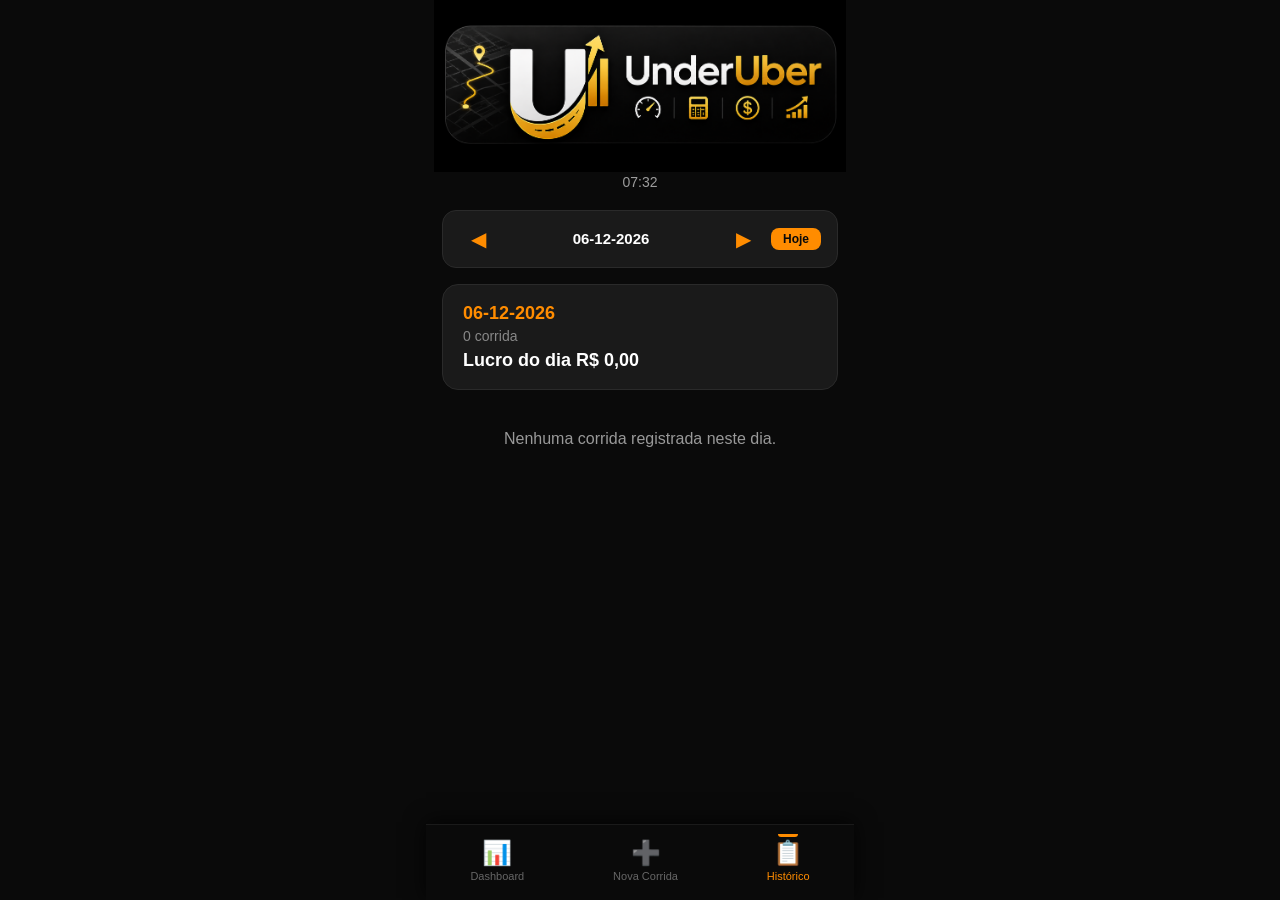
==== commit 36eab88e: "Update historico.html" ====
--- a/historico.html
+++ b/historico.html
@@ -2,13 +2,16 @@
 <html lang="pt-BR">
 <head>
   <meta charset="UTF-8">
-  <meta name="viewport" content="width=device-width, initial-scale=1.0">
+  <meta name="viewport" content="width=device-width, initial-scale=1.0, viewport-fit=cover">
   <title>UnderUber - Histórico</title>
   <link rel="manifest" href="manifest.json">
   <link rel="stylesheet" href="style.css">
+  
+  <!-- Meta tags para iPhone -->
   <meta name="apple-mobile-web-app-capable" content="yes">
   <meta name="apple-mobile-web-app-status-bar-style" content="black-translucent">
   <meta name="apple-mobile-web-app-title" content="UnderUber">
+  <link rel="apple-touch-icon" href="icon-512.png">
 </head>
 <body>
   <div class="app-container">
--- a/style.css
+++ b/style.css
@@ -20,7 +20,6 @@
   position: relative;
 }
 
-/* ===== HEADER ===== */
 .header {
   background: #0A0A0A;
   padding: 0;
@@ -67,7 +66,6 @@
   opacity: 0.6;
 }
 
-/* ===== CONTEÚDO PRINCIPAL ===== */
 .main-content {
   position: relative;
   z-index: 1;
@@ -76,7 +74,6 @@
   padding-bottom: 20px;
 }
 
-/* ===== SELETOR DE DATA ===== */
 .date-selector {
   display: flex;
   align-items: center;
@@ -129,7 +126,6 @@
   transform: scale(1.05);
 }
 
-/* ===== BOTÃO PDF ===== */
 .pdf-button-container {
   padding: 0 16px;
   margin: 12px 0;
@@ -163,7 +159,6 @@
   transform: translateY(0);
 }
 
-/* ===== CARDS ===== */
 .dashboard-cards {
   display: grid;
   grid-template-columns: 1fr 1fr;
@@ -201,7 +196,6 @@
   color: #FF8C00;
 }
 
-/* ===== EMPTY STATE ===== */
 .empty-state {
   text-align: center;
   padding: 50px 20px;
@@ -218,7 +212,6 @@
   color: #888;
 }
 
-/* ===== RECENT RIDES ===== */
 .recent-rides {
   padding: 0 20px 20px;
 }
@@ -231,7 +224,46 @@
   letter-spacing: 1px;
 }
 
-/* ===== FORMULÁRIO ===== */
+#ridesList .ride-item {
+  background: #1A1A1A;
+  padding: 14px 16px;
+  border-radius: 14px;
+  margin-bottom: 10px;
+  border: 1px solid #2A2A2A;
+  display: flex;
+  justify-content: space-between;
+  align-items: center;
+}
+
+#ridesList .ride-item:hover {
+  border-color: #FF8C00;
+}
+
+.ride-km {
+  font-weight: 600;
+  font-size: 16px;
+  color: #FFFFFF;
+}
+
+.ride-value {
+  font-weight: 600;
+  color: #FF8C00;
+  font-size: 15px;
+}
+
+.ride-profit {
+  font-size: 14px;
+  font-weight: 600;
+}
+
+.ride-profit.negative {
+  color: #FF4444;
+}
+
+.ride-profit.positive {
+  color: #4CAF50;
+}
+
 .form-container {
   padding: 20px 24px;
   background: #1A1A1A;
@@ -307,7 +339,6 @@
   color: #FF8C00;
 }
 
-/* ===== BOTÕES ===== */
 .form-actions {
   display: flex;
   gap: 12px;
@@ -346,7 +377,6 @@
   background: #3A3A3A;
 }
 
-/* ===== NAVEGAÇÃO INFERIOR ===== */
 .bottom-nav {
   position: fixed;
   bottom: 0;
@@ -396,7 +426,6 @@
   border-radius: 0 0 4px 4px;
 }
 
-/* ===== HISTÓRICO ===== */
 .historico-list {
   padding: 0 16px 20px;
 }
@@ -441,7 +470,6 @@
   color: #4CAF50;
 }
 
-/* ===== RESUMO DO DIA ===== */
 .day-summary {
   background: #1A1A1A;
   margin: 16px 16px 20px;
@@ -476,7 +504,6 @@
   color: #4CAF50;
 }
 
-/* ===== BOTÕES EDITAR/EXCLUIR ===== */
 .btn-edit, .btn-delete {
   border: none;
   background: none;
@@ -497,7 +524,6 @@
   transform: scale(1.1);
 }
 
-/* ===== MODAL ===== */
 .modal {
   display: none;
   position: fixed;
